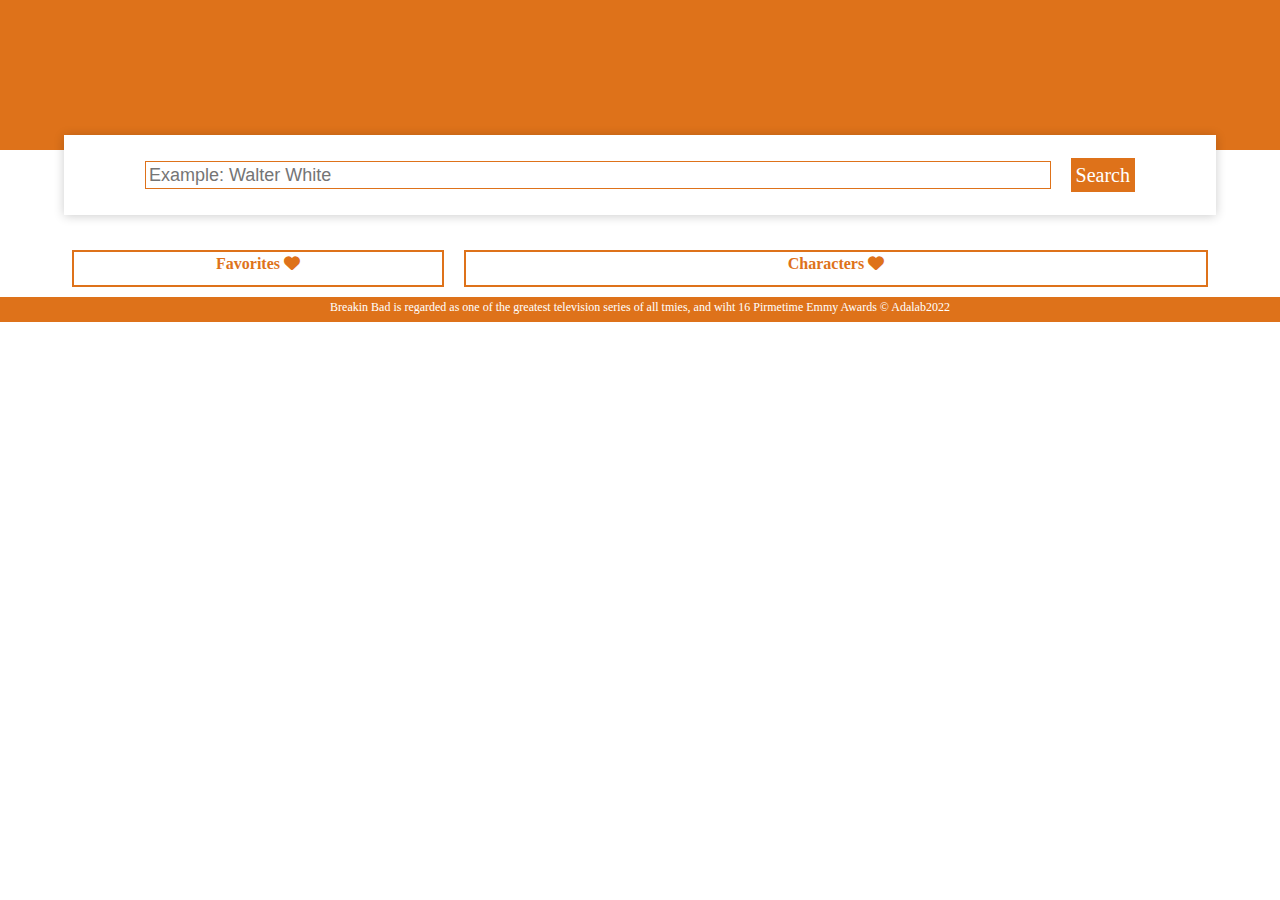
==== docs/index.html @ 24aee273 "Udpate docs version1" ====
<!DOCTYPE html>
<html lang="es">
  <head>
    <meta charset="UTF-8" />
    <meta name="viewport" content="width=device-width, initial-scale=1" />
    <title>Módulo 2: Ejercicio de evaluación final. Noemí Yuen</title>
    <link
      rel="stylesheet"
      href="https://cdnjs.cloudflare.com/ajax/libs/font-awesome/6.2.0/css/all.min.css"
    />
    <link rel="stylesheet" href="./assets/css/main.css" />
    <!--     <link rel="icon" href="./assets/images/favicon.png" /> -->
  </head>

  <body class="body">
    <header class="header">
      <form class="header__form" action="" method="">
        <input
          class="header__form--input js-input"
          type="text"
          name="search"
          id="search"
          placeholder="Example: Walter White"
        />
        <label for="search" class="header__form--label js-btnSearch">Search</label>
      </form>
    </header>

    <main class="main">
      <section class="section favorite">
        <h1 class="section__title">Favorites <i class="fa-solid fa-heart"></i></h1>
        <ul class="section__list favourite__list js-favouriteList"></ul>
      </section>
      <section class="section characters">
        <h1 class="section__title">Characters <i class="fa-solid fa-heart"></i></h1>
        <ul class="section__list characters__list js-characterList"></ul>
      </section>
    </main>

    <footer class="footer">
      <p class="footer__copy">
        Breakin Bad is regarded as one of the greatest television series of all
        tmies, and wiht 16 Pirmetime Emmy Awards &copy; Adalab2022
      </p>
    </footer>


    <script src="./assets/js/main.js"></script>
  </body>
</html>
---- docs/assets/css/main.css ----
*{box-sizing:border-box;margin:0;padding:0}html,body,div,span,applet,object,iframe,h1,h2,h3,h4,h5,h6,p,blockquote,pre,a,abbr,acronym,address,big,cite,code,del,dfn,em,img,ins,kbd,q,s,samp,small,strike,strong,sub,sup,tt,var,b,u,i,center,dl,dt,dd,ol,ul,li,fieldset,form,label,legend,table,caption,tbody,tfoot,thead,tr,th,td,article,aside,canvas,details,embed,figure,figcaption,footer,header,hgroup,menu,nav,output,ruby,section,summary,time,mark,audio,video{margin:0;padding:0;border:0;font-size:100%;font:inherit;vertical-align:baseline}article,aside,details,figcaption,figure,footer,header,hgroup,menu,nav,section{display:block}body{line-height:1}ol,ul{list-style:none}blockquote,q{quotes:none}blockquote:before,blockquote:after,q:before,q:after{content:'';content:none}table{border-collapse:collapse;border-spacing:0}.header{height:150px;display:flex;flex-direction:column;justify-content:center;align-items:center;background-color:#de721a}.header__form{position:relative;top:100px;height:50px;width:90%;padding:10px;background-color:#fff;display:flex;flex-direction:row;justify-content:center;align-items:center;gap:10px;box-shadow:0 1px 10px rgba(0,0,0,0.2)}@media all and (min-width: 768px){.header__form{padding:40px 10px;gap:20px}}.header__form--input{padding:3px;width:80%;font-size:.875rem;line-height:1rem;border:1px solid #de721a}@media all and (min-width: 768px){.header__form--input{width:80%;font-size:1.125rem;line-height:1.25rem}}.header__form--label{background-color:#de721a;color:#fff;font-size:1rem;line-height:1.25rem;padding:3px}@media all and (min-width: 768px){.header__form--label{padding:5px;font-size:1.25rem;line-height:1.5rem}}.footer{height:1.5625rem;color:#fff;background-color:#de721a}.footer__copy{padding:3px;display:flex;flex-direction:row;justify-content:center;align-items:center;font-size:.75rem;line-height:.875rem}.main{padding:50px 5px 5px 10px;display:flex;flex-direction:"";justify-content:center;align-items:"";gap:10px}@media all and (min-width: 768px){.main{padding:100px 20px 10px 20px;gap:20px}}.main .section{padding:3px;border:solid 2px #de721a;color:#de721a;font-weight:600;gap:10px}.main .section__title{width:100%;text-align:center}.main .section__list{height:100%;width:100%;text-decoration:none;list-style:none;display:flex;flex-direction:row;justify-content:center;align-items:flex-start;flex-wrap:wrap;gap:3px}.main .section__list--element{padding:3px;width:180px;list-style:none;flex-wrap:wrap}.article{width:100%;display:flex;flex-direction:column;justify-content:center;align-items:center;padding:5px;font-size:.875rem;line-height:1rem;color:black;box-shadow:0 1px 10px rgba(0,0,0,0.2)}.article__imgBox{height:200px;max-width:150px}.article__imgBox--img{width:100%;height:100%}.article__name{font-weight:600;font-size:.875rem;line-height:1rem}.article__status{font-size:.875rem;line-height:1rem}.characters{width:60%;display:flex;flex-direction:column;justify-content:"";align-items:"";padding:3px;border:solid 2px #de721a;display:flex;flex-direction:"";justify-content:center;align-items:"";color:#de721a;font-weight:600;gap:10px}.favorite{width:30%;display:flex;flex-direction:column;justify-content:flex-start;align-items:flex-start;padding:3px;border:solid 2px #de721a;display:flex;flex-direction:"";justify-content:center;align-items:"";color:#de721a;font-weight:600;gap:10px}.selected{background-color:rgba(241,156,44,0.561)}.body{height:100vh}
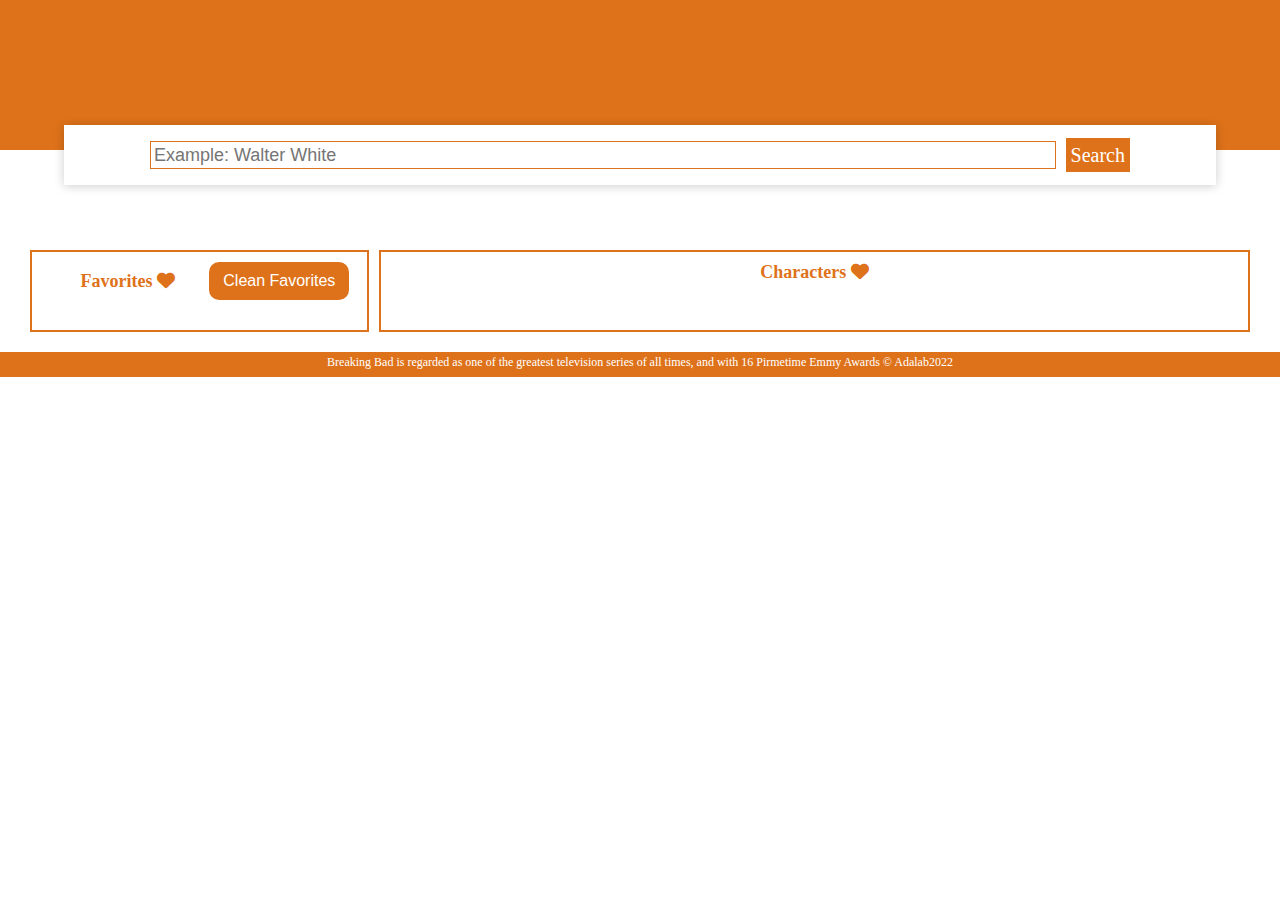
==== commit f6978a58: "Include reset favorite Btn" ====
--- a/docs/index.html
+++ b/docs/index.html
@@ -9,8 +9,7 @@
       href="https://cdnjs.cloudflare.com/ajax/libs/font-awesome/6.2.0/css/all.min.css"
     />
     <link rel="stylesheet" href="./assets/css/main.css" />
-    <!--     <link rel="icon" href="./assets/images/favicon.png" /> -->
-  </head>
+    <link rel="icon" href="./assets/images/Brbad_favicon.png" />
 
   <body class="body">
     <header class="header">
@@ -28,8 +27,15 @@
 
     <main class="main">
       <section class="section favorite">
-        <h1 class="section__title">Favorites <i class="fa-solid fa-heart"></i></h1>
-        <ul class="section__list favourite__list js-favouriteList"></ul>
+        <div class="favorite__wrap">
+          <h1 class="section__title">
+            Favorites <i class="fa-solid fa-heart"></i>
+          </h1>
+          <button class="favorite__wrap--resetBtn js-resetBtn">
+            Clean favorites
+          </button>
+        </div>
+        <ul class="section__list js-favoriteList"></ul>
       </section>
       <section class="section characters">
         <h1 class="section__title">Characters <i class="fa-solid fa-heart"></i></h1>
@@ -39,8 +45,8 @@
 
     <footer class="footer">
       <p class="footer__copy">
-        Breakin Bad is regarded as one of the greatest television series of all
-        tmies, and wiht 16 Pirmetime Emmy Awards &copy; Adalab2022
+        Breaking Bad is regarded as one of the greatest television series of all
+        times, and with 16 Pirmetime Emmy Awards &copy; Adalab2022
       </p>
     </footer>
 
--- a/docs/assets/css/main.css
+++ b/docs/assets/css/main.css
@@ -1 +1 @@
-*{box-sizing:border-box;margin:0;padding:0}html,body,div,span,applet,object,iframe,h1,h2,h3,h4,h5,h6,p,blockquote,pre,a,abbr,acronym,address,big,cite,code,del,dfn,em,img,ins,kbd,q,s,samp,small,strike,strong,sub,sup,tt,var,b,u,i,center,dl,dt,dd,ol,ul,li,fieldset,form,label,legend,table,caption,tbody,tfoot,thead,tr,th,td,article,aside,canvas,details,embed,figure,figcaption,footer,header,hgroup,menu,nav,output,ruby,section,summary,time,mark,audio,video{margin:0;padding:0;border:0;font-size:100%;font:inherit;vertical-align:baseline}article,aside,details,figcaption,figure,footer,header,hgroup,menu,nav,section{display:block}body{line-height:1}ol,ul{list-style:none}blockquote,q{quotes:none}blockquote:before,blockquote:after,q:before,q:after{content:'';content:none}table{border-collapse:collapse;border-spacing:0}.header{height:150px;display:flex;flex-direction:column;justify-content:center;align-items:center;background-color:#de721a}.header__form{position:relative;top:100px;height:50px;width:90%;padding:10px;background-color:#fff;display:flex;flex-direction:row;justify-content:center;align-items:center;gap:10px;box-shadow:0 1px 10px rgba(0,0,0,0.2)}@media all and (min-width: 768px){.header__form{padding:40px 10px;gap:20px}}.header__form--input{padding:3px;width:80%;font-size:.875rem;line-height:1rem;border:1px solid #de721a}@media all and (min-width: 768px){.header__form--input{width:80%;font-size:1.125rem;line-height:1.25rem}}.header__form--label{background-color:#de721a;color:#fff;font-size:1rem;line-height:1.25rem;padding:3px}@media all and (min-width: 768px){.header__form--label{padding:5px;font-size:1.25rem;line-height:1.5rem}}.footer{height:1.5625rem;color:#fff;background-color:#de721a}.footer__copy{padding:3px;display:flex;flex-direction:row;justify-content:center;align-items:center;font-size:.75rem;line-height:.875rem}.main{padding:50px 5px 5px 10px;display:flex;flex-direction:"";justify-content:center;align-items:"";gap:10px}@media all and (min-width: 768px){.main{padding:100px 20px 10px 20px;gap:20px}}.main .section{padding:3px;border:solid 2px #de721a;color:#de721a;font-weight:600;gap:10px}.main .section__title{width:100%;text-align:center}.main .section__list{height:100%;width:100%;text-decoration:none;list-style:none;display:flex;flex-direction:row;justify-content:center;align-items:flex-start;flex-wrap:wrap;gap:3px}.main .section__list--element{padding:3px;width:180px;list-style:none;flex-wrap:wrap}.article{width:100%;display:flex;flex-direction:column;justify-content:center;align-items:center;padding:5px;font-size:.875rem;line-height:1rem;color:black;box-shadow:0 1px 10px rgba(0,0,0,0.2)}.article__imgBox{height:200px;max-width:150px}.article__imgBox--img{width:100%;height:100%}.article__name{font-weight:600;font-size:.875rem;line-height:1rem}.article__status{font-size:.875rem;line-height:1rem}.characters{width:60%;display:flex;flex-direction:column;justify-content:"";align-items:"";padding:3px;border:solid 2px #de721a;display:flex;flex-direction:"";justify-content:center;align-items:"";color:#de721a;font-weight:600;gap:10px}.favorite{width:30%;display:flex;flex-direction:column;justify-content:flex-start;align-items:flex-start;padding:3px;border:solid 2px #de721a;display:flex;flex-direction:"";justify-content:center;align-items:"";color:#de721a;font-weight:600;gap:10px}.selected{background-color:rgba(241,156,44,0.561)}.body{height:100vh}
+*{box-sizing:border-box;margin:0;padding:0}html,body,div,span,applet,object,iframe,h1,h2,h3,h4,h5,h6,p,blockquote,pre,a,abbr,acronym,address,big,cite,code,del,dfn,em,img,ins,kbd,q,s,samp,small,strike,strong,sub,sup,tt,var,b,u,i,center,dl,dt,dd,ol,ul,li,fieldset,form,label,legend,table,caption,tbody,tfoot,thead,tr,th,td,article,aside,canvas,details,embed,figure,figcaption,footer,header,hgroup,menu,nav,output,ruby,section,summary,time,mark,audio,video{margin:0;padding:0;border:0;font-size:100%;font:inherit;vertical-align:baseline}article,aside,details,figcaption,figure,footer,header,hgroup,menu,nav,section{display:block}body{line-height:1}ol,ul{list-style:none}blockquote,q{quotes:none}blockquote:before,blockquote:after,q:before,q:after{content:'';content:none}table{border-collapse:collapse;border-spacing:0}.header{height:120px;display:flex;flex-direction:column;justify-content:center;align-items:center;background-color:#de721a}@media all and (min-width: 768px){.header{height:150px}}.header__form{position:relative;top:60px;height:40px;width:90%;padding:5px;background-color:#fff;display:flex;flex-direction:row;justify-content:center;align-items:center;gap:10px;box-shadow:0 1px 10px rgba(0,0,0,0.2)}@media all and (min-width: 768px){.header__form{padding:10px 10px;gap:10px;top:80px;height:60px}}.header__form--input{padding:3px;width:80%;font-size:.875rem;line-height:1rem;border:1px solid #de721a}@media all and (min-width: 768px){.header__form--input{width:80%;font-size:1.125rem;line-height:1.25rem}}.header__form--label{background-color:#de721a;color:#fff;font-size:1rem;line-height:1.25rem;padding:3px}@media all and (min-width: 768px){.header__form--label{padding:5px;font-size:1.25rem;line-height:1.5rem}}.footer{height:1.5625rem;color:#fff;background-color:#de721a}.footer__copy{padding:3px;display:flex;flex-direction:row;justify-content:center;align-items:center;font-size:.75rem;line-height:.875rem}.main{padding:30px 5px 5px 5px;display:flex;flex-direction:"";justify-content:center;align-items:"";gap:3px}@media all and (min-width: 768px){.main{padding:100px 30px 20px 30px;gap:10px}}.main .section{border:solid 2px #de721a;color:#de721a;display:flex;flex-direction:column;justify-content:flex-start;align-items:center;font-weight:600;font-size:.875rem;line-height:1rem}@media all and (min-width: 768px){.main .section{font-size:1.125rem;line-height:1.25rem;padding:10px 3px;gap:20px}}.main .section__title{width:100%;text-align:center}.main .section__list{width:100%;text-decoration:none;list-style:none;display:flex;flex-direction:row;justify-content:center;align-items:flex-start;flex-wrap:wrap}.main .section__list--element{display:flex;flex-direction:"";justify-content:center;align-items:center;padding:3px;width:90px;list-style:none}@media all and (min-width: 768px){.main .section__list--element{width:180px}}.article{gap:3px;display:flex;flex-direction:column;justify-content:center;align-items:center;padding:3px;font-size:.875rem;line-height:1rem;color:black;box-shadow:0 1px 10px rgba(0,0,0,0.2)}@media all and (min-width: 768px){.article{width:180px}}.article__imgBox{height:110px;max-width:90px}@media all and (min-width: 768px){.article__imgBox{height:220px;max-width:150px}}.article__imgBox--img{width:100%;height:100%;-o-object-fit:cover;object-fit:cover}.article__name{font-weight:600;font-size:.625rem;line-height:.8125rem}@media all and (min-width: 768px){.article__name{font-size:1rem;line-height:1.25rem}}.article__status{font-size:.625rem;line-height:.8125rem}@media all and (min-width: 768px){.article__status{font-size:1rem;line-height:1.25rem}}.characters{width:70%;display:flex;flex-direction:column;justify-content:"";align-items:"";padding:3px;border:solid 2px #de721a;display:flex;flex-direction:"";justify-content:center;align-items:"";color:#de721a;font-weight:600;gap:10px}@media all and (min-width: 768px){.characters{width:72%}}.favorite{width:40%;display:flex;flex-direction:column;justify-content:flex-start;align-items:flex-start;padding:3px;border:solid 2px #de721a;display:flex;flex-direction:"";justify-content:center;align-items:"";color:#de721a;font-weight:600;gap:10px}@media all and (min-width: 768px){.favorite{width:28%}}.favorite__wrap{display:flex;flex-direction:column;justify-content:center;align-items:center;gap:3px}@media all and (min-width: 768px){.favorite__wrap{display:flex;flex-direction:row;justify-content:center;align-items:center;width:300px}}.favorite__wrap--resetBtn{display:flex;flex-direction:row;justify-content:center;align-items:center;font-size:.75rem;line-height:.8125rem;background-color:#de721a;font-style:none;color:white;text-transform:capitalize;padding:5px;border-style:none;border:2 solid transparent;border-radius:5px}@media all and (min-width: 768px){.favorite__wrap--resetBtn{width:250px;padding:10px;border-radius:10px;font-size:1rem;line-height:1.125rem}}.selected{background-color:rgba(241,156,44,0.561)}.body{height:100vh}
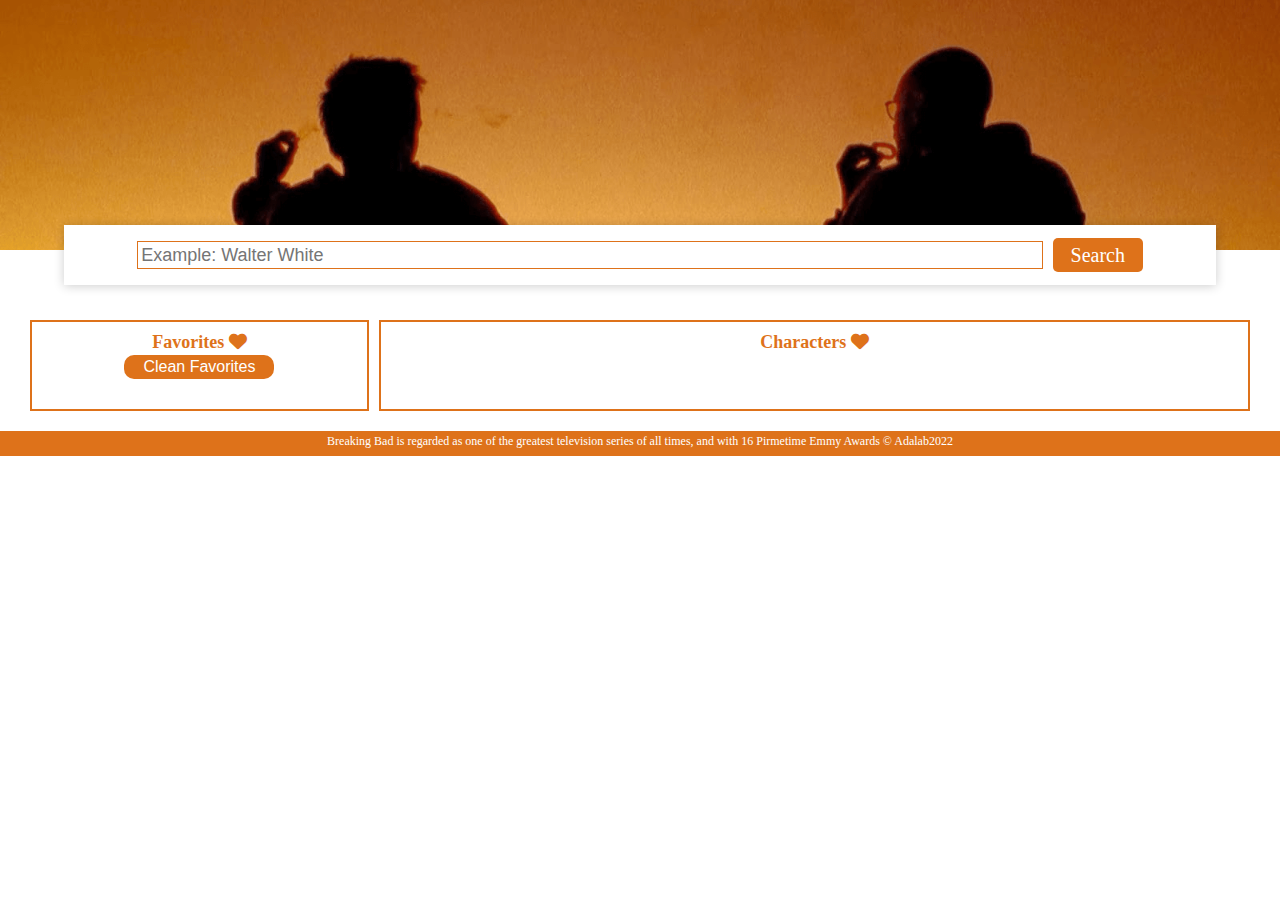
==== commit a7659aaa: "Include background image andupdated docs" ====
--- a/docs/index.html
+++ b/docs/index.html
@@ -26,7 +26,7 @@
     </header>
 
     <main class="main">
-      <section class="section favorite">
+      <section class="section favorite js_favoriteSection">
         <div class="favorite__wrap">
           <h1 class="section__title">
             Favorites <i class="fa-solid fa-heart"></i>
@@ -37,7 +37,7 @@
         </div>
         <ul class="section__list js-favoriteList"></ul>
       </section>
-      <section class="section characters">
+      <section class="section characters js_charactersSection">
         <h1 class="section__title">Characters <i class="fa-solid fa-heart"></i></h1>
         <ul class="section__list characters__list js-characterList"></ul>
       </section>
--- a/docs/assets/css/main.css
+++ b/docs/assets/css/main.css
@@ -1 +1 @@
-*{box-sizing:border-box;margin:0;padding:0}html,body,div,span,applet,object,iframe,h1,h2,h3,h4,h5,h6,p,blockquote,pre,a,abbr,acronym,address,big,cite,code,del,dfn,em,img,ins,kbd,q,s,samp,small,strike,strong,sub,sup,tt,var,b,u,i,center,dl,dt,dd,ol,ul,li,fieldset,form,label,legend,table,caption,tbody,tfoot,thead,tr,th,td,article,aside,canvas,details,embed,figure,figcaption,footer,header,hgroup,menu,nav,output,ruby,section,summary,time,mark,audio,video{margin:0;padding:0;border:0;font-size:100%;font:inherit;vertical-align:baseline}article,aside,details,figcaption,figure,footer,header,hgroup,menu,nav,section{display:block}body{line-height:1}ol,ul{list-style:none}blockquote,q{quotes:none}blockquote:before,blockquote:after,q:before,q:after{content:'';content:none}table{border-collapse:collapse;border-spacing:0}.header{height:120px;display:flex;flex-direction:column;justify-content:center;align-items:center;background-color:#de721a}@media all and (min-width: 768px){.header{height:150px}}.header__form{position:relative;top:60px;height:40px;width:90%;padding:5px;background-color:#fff;display:flex;flex-direction:row;justify-content:center;align-items:center;gap:10px;box-shadow:0 1px 10px rgba(0,0,0,0.2)}@media all and (min-width: 768px){.header__form{padding:10px 10px;gap:10px;top:80px;height:60px}}.header__form--input{padding:3px;width:80%;font-size:.875rem;line-height:1rem;border:1px solid #de721a}@media all and (min-width: 768px){.header__form--input{width:80%;font-size:1.125rem;line-height:1.25rem}}.header__form--label{background-color:#de721a;color:#fff;font-size:1rem;line-height:1.25rem;padding:3px}@media all and (min-width: 768px){.header__form--label{padding:5px;font-size:1.25rem;line-height:1.5rem}}.footer{height:1.5625rem;color:#fff;background-color:#de721a}.footer__copy{padding:3px;display:flex;flex-direction:row;justify-content:center;align-items:center;font-size:.75rem;line-height:.875rem}.main{padding:30px 5px 5px 5px;display:flex;flex-direction:"";justify-content:center;align-items:"";gap:3px}@media all and (min-width: 768px){.main{padding:100px 30px 20px 30px;gap:10px}}.main .section{border:solid 2px #de721a;color:#de721a;display:flex;flex-direction:column;justify-content:flex-start;align-items:center;font-weight:600;font-size:.875rem;line-height:1rem}@media all and (min-width: 768px){.main .section{font-size:1.125rem;line-height:1.25rem;padding:10px 3px;gap:20px}}.main .section__title{width:100%;text-align:center}.main .section__list{width:100%;text-decoration:none;list-style:none;display:flex;flex-direction:row;justify-content:center;align-items:flex-start;flex-wrap:wrap}.main .section__list--element{display:flex;flex-direction:"";justify-content:center;align-items:center;padding:3px;width:90px;list-style:none}@media all and (min-width: 768px){.main .section__list--element{width:180px}}.article{gap:3px;display:flex;flex-direction:column;justify-content:center;align-items:center;padding:3px;font-size:.875rem;line-height:1rem;color:black;box-shadow:0 1px 10px rgba(0,0,0,0.2)}@media all and (min-width: 768px){.article{width:180px}}.article__imgBox{height:110px;max-width:90px}@media all and (min-width: 768px){.article__imgBox{height:220px;max-width:150px}}.article__imgBox--img{width:100%;height:100%;-o-object-fit:cover;object-fit:cover}.article__name{font-weight:600;font-size:.625rem;line-height:.8125rem}@media all and (min-width: 768px){.article__name{font-size:1rem;line-height:1.25rem}}.article__status{font-size:.625rem;line-height:.8125rem}@media all and (min-width: 768px){.article__status{font-size:1rem;line-height:1.25rem}}.characters{width:70%;display:flex;flex-direction:column;justify-content:"";align-items:"";padding:3px;border:solid 2px #de721a;display:flex;flex-direction:"";justify-content:center;align-items:"";color:#de721a;font-weight:600;gap:10px}@media all and (min-width: 768px){.characters{width:72%}}.favorite{width:40%;display:flex;flex-direction:column;justify-content:flex-start;align-items:flex-start;padding:3px;border:solid 2px #de721a;display:flex;flex-direction:"";justify-content:center;align-items:"";color:#de721a;font-weight:600;gap:10px}@media all and (min-width: 768px){.favorite{width:28%}}.favorite__wrap{display:flex;flex-direction:column;justify-content:center;align-items:center;gap:3px}@media all and (min-width: 768px){.favorite__wrap{display:flex;flex-direction:row;justify-content:center;align-items:center;width:300px}}.favorite__wrap--resetBtn{display:flex;flex-direction:row;justify-content:center;align-items:center;font-size:.75rem;line-height:.8125rem;background-color:#de721a;font-style:none;color:white;text-transform:capitalize;padding:5px;border-style:none;border:2 solid transparent;border-radius:5px}@media all and (min-width: 768px){.favorite__wrap--resetBtn{width:250px;padding:10px;border-radius:10px;font-size:1rem;line-height:1.125rem}}.selected{background-color:rgba(241,156,44,0.561)}.body{height:100vh}
+*{box-sizing:border-box;margin:0;padding:0}html,body,div,span,applet,object,iframe,h1,h2,h3,h4,h5,h6,p,blockquote,pre,a,abbr,acronym,address,big,cite,code,del,dfn,em,img,ins,kbd,q,s,samp,small,strike,strong,sub,sup,tt,var,b,u,i,center,dl,dt,dd,ol,ul,li,fieldset,form,label,legend,table,caption,tbody,tfoot,thead,tr,th,td,article,aside,canvas,details,embed,figure,figcaption,footer,header,hgroup,menu,nav,output,ruby,section,summary,time,mark,audio,video{margin:0;padding:0;border:0;font-size:100%;font:inherit;vertical-align:baseline}article,aside,details,figcaption,figure,footer,header,hgroup,menu,nav,section{display:block}body{line-height:1}ol,ul{list-style:none}blockquote,q{quotes:none}blockquote:before,blockquote:after,q:before,q:after{content:'';content:none}table{border-collapse:collapse;border-spacing:0}.header{height:100px;display:flex;flex-direction:column;justify-content:center;align-items:center;background:#de721a url(../images/background1.png) no-repeat scroll center top;background-origin:content-box;background-size:cover}@media all and (min-width: 768px){.header{height:250px}}.header__form{position:relative;top:50px;height:40px;width:90%;padding:5px;background-color:#fff;display:flex;flex-direction:row;justify-content:center;align-items:center;gap:10px;box-shadow:0 1px 10px rgba(0,0,0,0.2)}@media all and (min-width: 768px){.header__form{padding:10px 10px;gap:10px;top:130px;height:60px}}.header__form--input{padding:3px;width:80%;font-size:.875rem;line-height:1rem;border:1px solid #de721a}@media all and (min-width: 768px){.header__form--input{width:80%;font-size:1.125rem;line-height:1.25rem}}.header__form--label{background-color:#de721a;color:#fff;display:flex;flex-direction:row;justify-content:center;align-items:center;border-radius:5px;width:90px;font-size:1rem;line-height:1.25rem;padding:3px}@media all and (min-width: 768px){.header__form--label{padding:5px;font-size:1.25rem;line-height:1.5rem}}.footer{height:1.5625rem;color:#fff;background-color:#de721a}.footer__copy{padding:3px;display:flex;flex-direction:row;justify-content:center;align-items:center;font-size:.75rem;line-height:.875rem}.main{padding:40px 5px 5px 5px;display:flex;flex-direction:"";justify-content:center;align-items:"";gap:3px}@media all and (min-width: 768px){.main{padding:70px 30px 20px 30px;gap:10px}}.main .section{border:solid 2px #de721a;color:#de721a;display:flex;flex-direction:column;justify-content:flex-start;align-items:center;font-weight:600;font-size:.875rem;line-height:1rem}@media all and (min-width: 768px){.main .section{font-size:1.125rem;line-height:1.25rem;padding:10px 3px;gap:20px}}.main .section__title{width:100%;text-align:center}.main .section__list{width:100%;text-decoration:none;list-style:none;display:flex;flex-direction:row;justify-content:center;align-items:flex-start;flex-wrap:wrap}.main .section__list--element{display:flex;flex-direction:"";justify-content:center;align-items:center;padding:3px;width:90px;list-style:none}@media all and (min-width: 768px){.main .section__list--element{width:180px}}.article{gap:3px;display:flex;flex-direction:column;justify-content:center;align-items:center;padding:3px;font-size:.875rem;line-height:1rem;color:black;box-shadow:0 1px 10px rgba(0,0,0,0.2)}@media all and (min-width: 768px){.article{width:180px}}.article__imgBox{height:110px;max-width:90px}@media all and (min-width: 768px){.article__imgBox{height:220px;max-width:150px}}.article__imgBox--img{width:100%;height:100%;-o-object-fit:cover;object-fit:cover}.article__name{font-weight:600;font-size:.625rem;line-height:.8125rem}@media all and (min-width: 768px){.article__name{font-size:1rem;line-height:1.25rem}}.article__status{font-size:.625rem;line-height:.8125rem}@media all and (min-width: 768px){.article__status{font-size:1rem;line-height:1.25rem}}.characters{width:70%;display:flex;flex-direction:column;justify-content:"";align-items:"";padding:3px;border:solid 2px #de721a;display:flex;flex-direction:"";justify-content:center;align-items:"";color:#de721a;font-weight:600;gap:10px}@media all and (min-width: 768px){.characters{width:72%}}.favorite{width:40%;display:flex;flex-direction:column;justify-content:flex-start;align-items:flex-start;padding:3px;border:solid 2px #de721a;display:flex;flex-direction:"";justify-content:center;align-items:"";color:#de721a;font-weight:600;gap:10px}@media all and (min-width: 768px){.favorite{width:28%}}.favorite__wrap{display:flex;flex-direction:column;justify-content:center;align-items:center;gap:3px}@media all and (min-width: 768px){.favorite__wrap{width:250px}}.favorite__wrap--resetBtn{display:flex;flex-direction:row;justify-content:center;align-items:center;font-size:.75rem;line-height:.8125rem;background-color:#de721a;font-style:none;color:white;text-transform:capitalize;padding:3px;border-style:none;border:2 solid transparent;border-radius:5px}@media all and (min-width: 768px){.favorite__wrap--resetBtn{width:150px;border-radius:10px;font-size:1rem;line-height:1.125rem}}.selected{background-color:rgba(241,156,44,0.561)}.body{height:100vh}
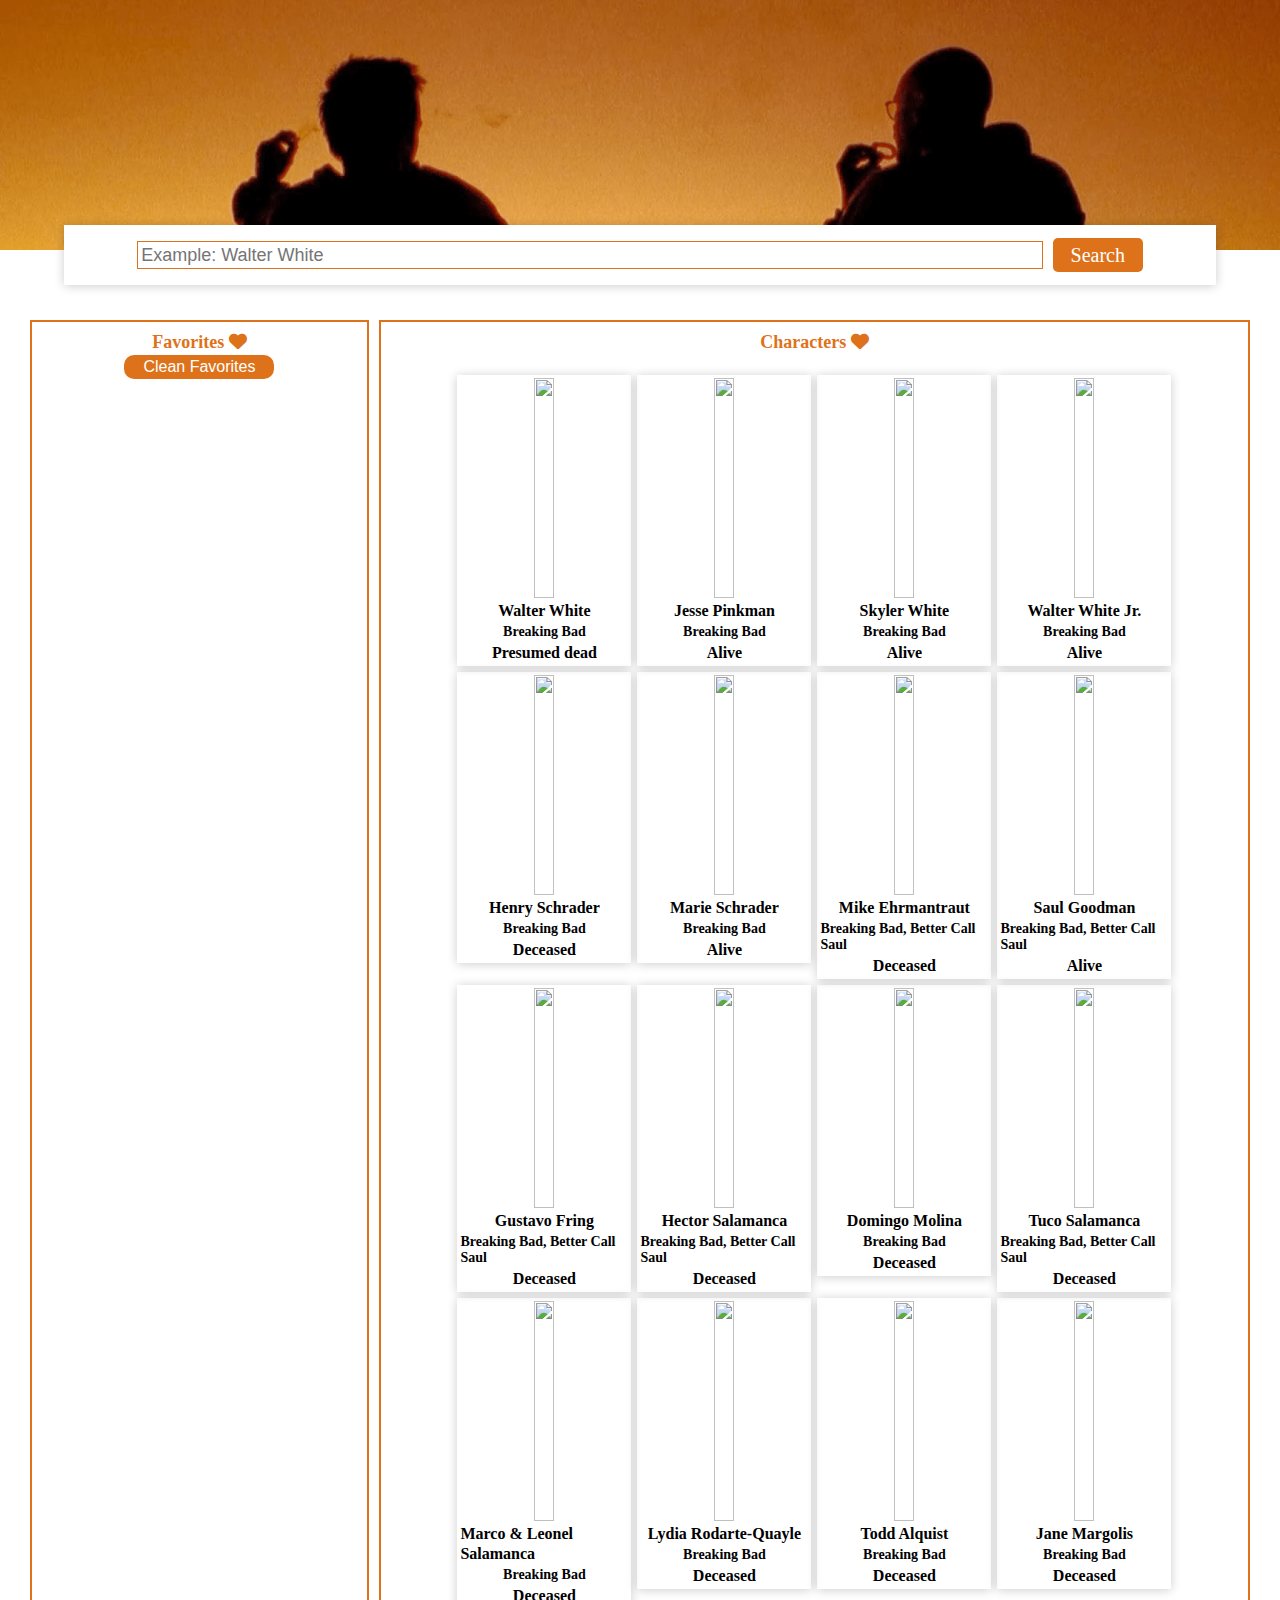
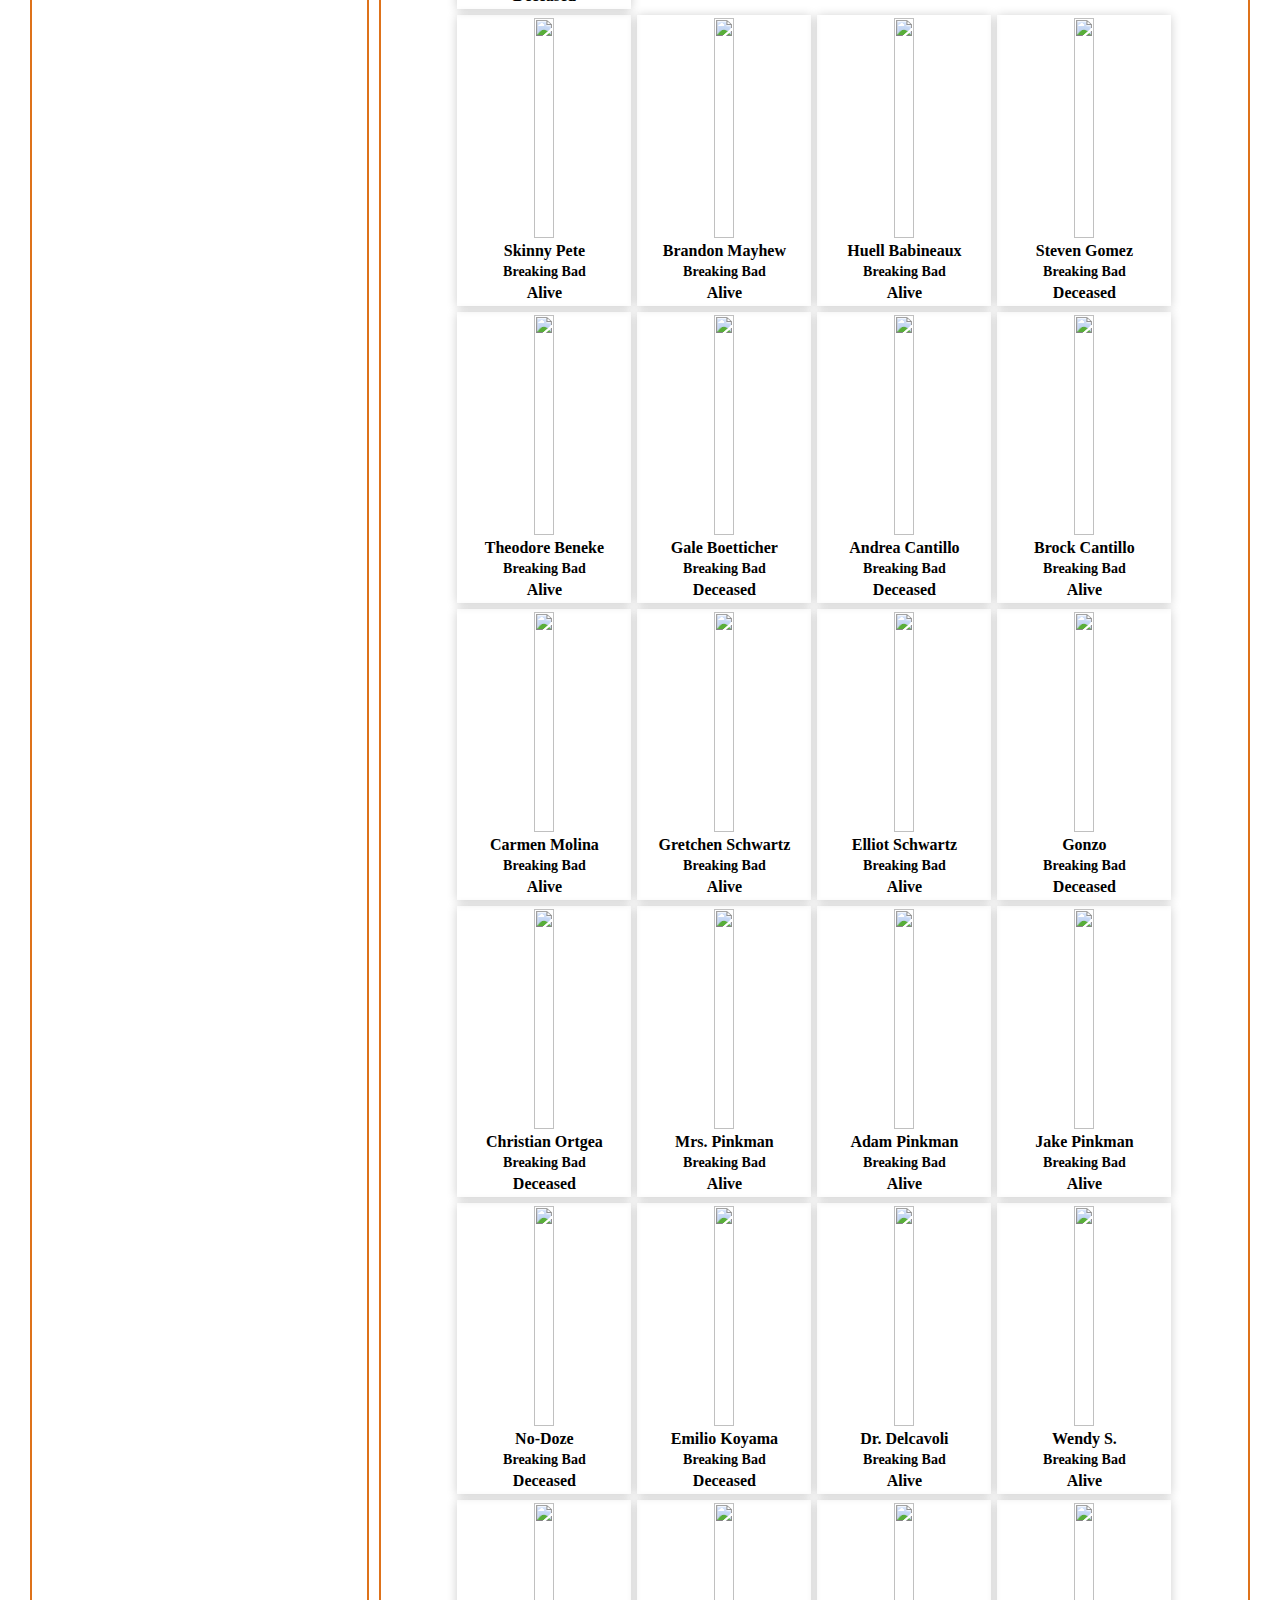
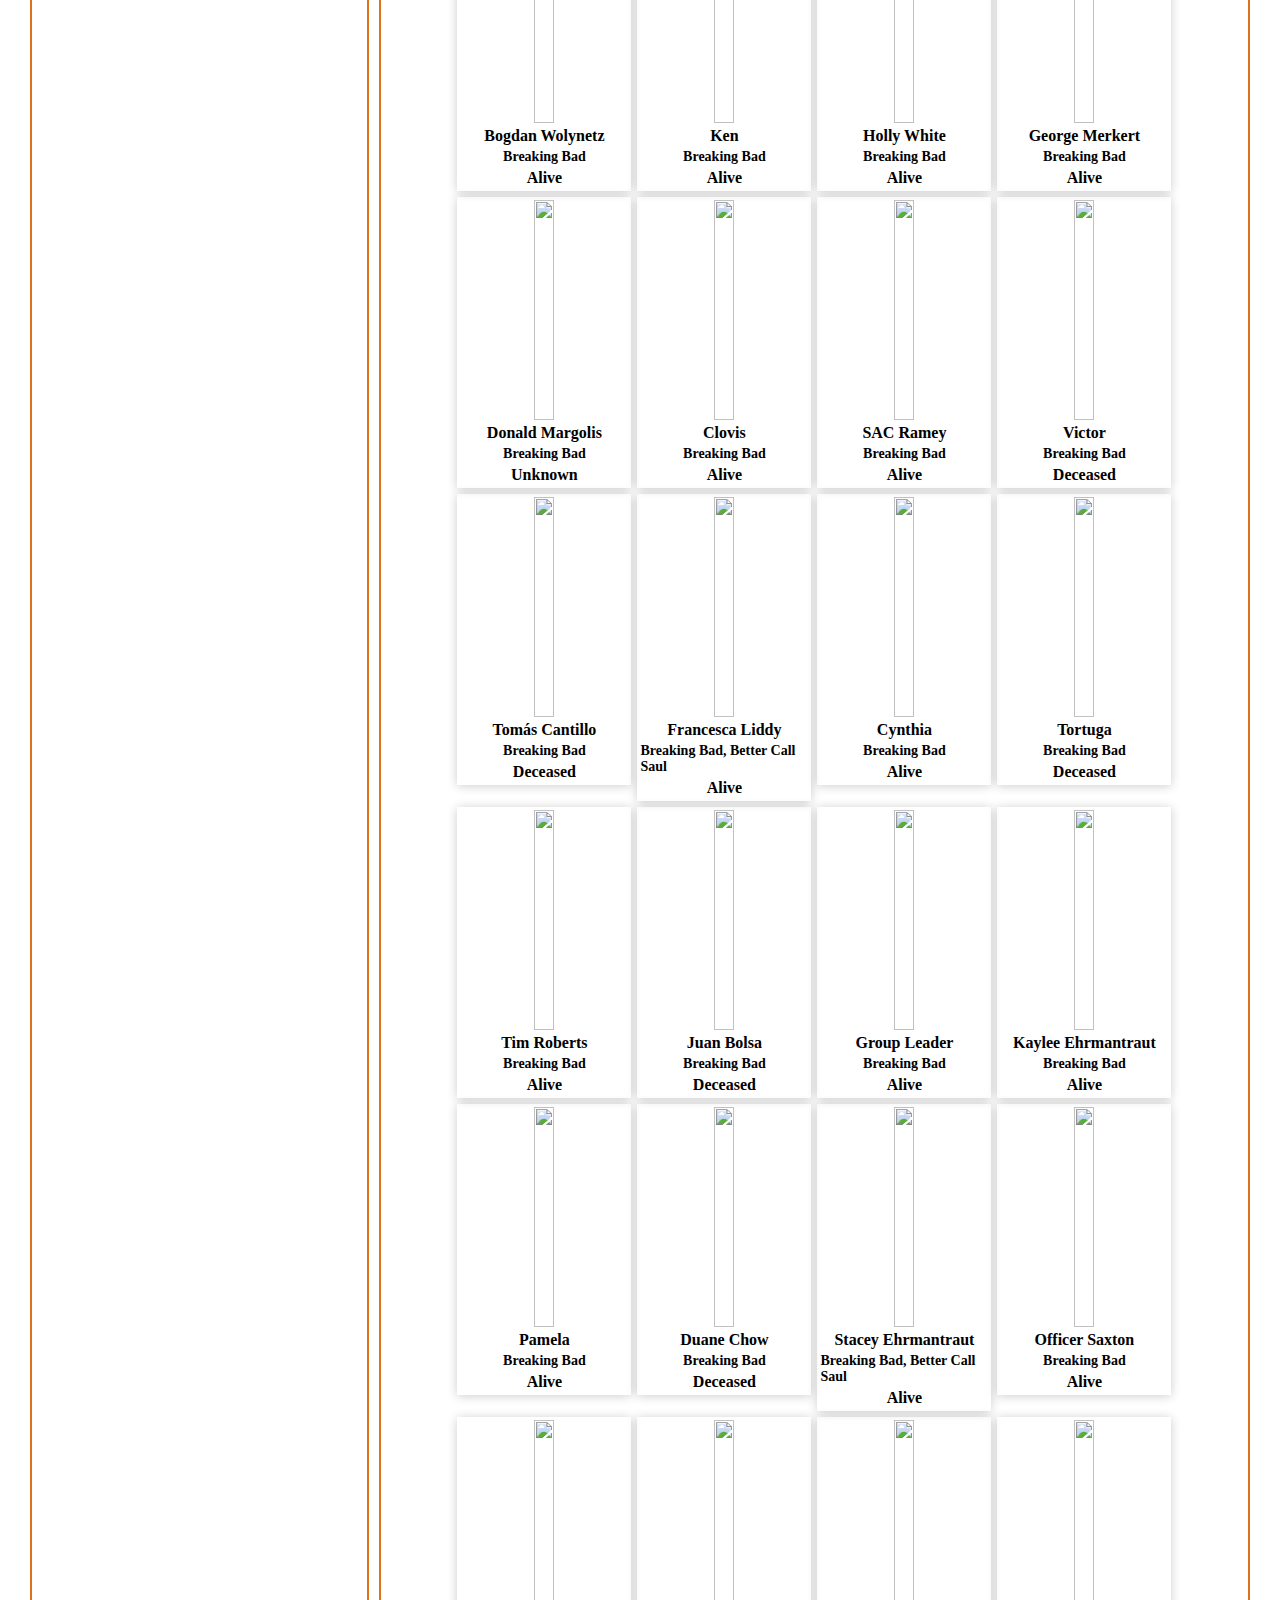
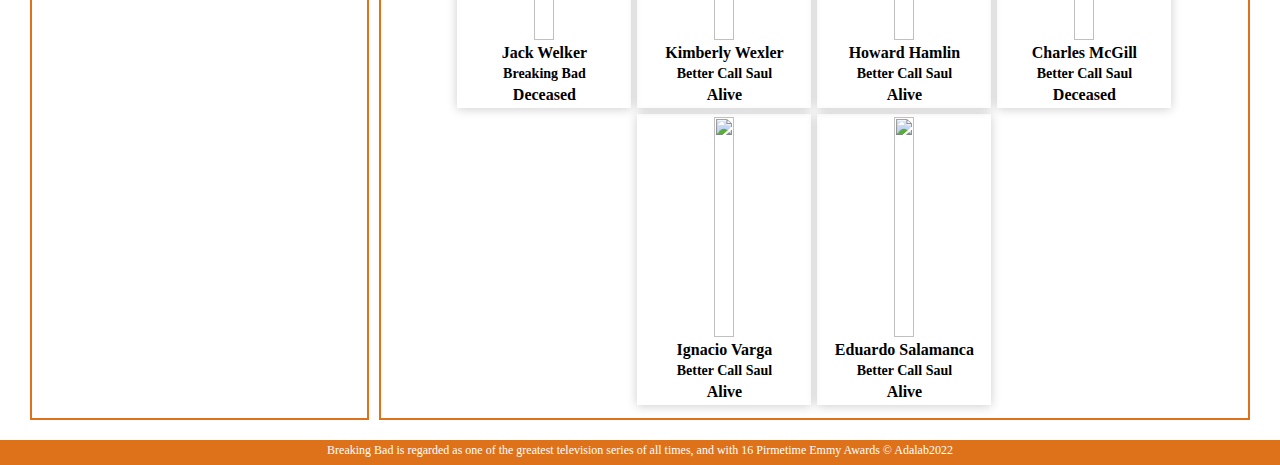
==== commit dedd8209: "run docs" ====
--- a/docs/index.html
+++ b/docs/index.html
@@ -39,6 +39,7 @@
       </section>
       <section class="section characters js_charactersSection">
         <h1 class="section__title">Characters <i class="fa-solid fa-heart"></i></h1>
+        <!--  <button class="favorite__wrap--resetBtn js-logBtn">LOG</button> -->
         <ul class="section__list characters__list js-characterList"></ul>
       </section>
     </main>
